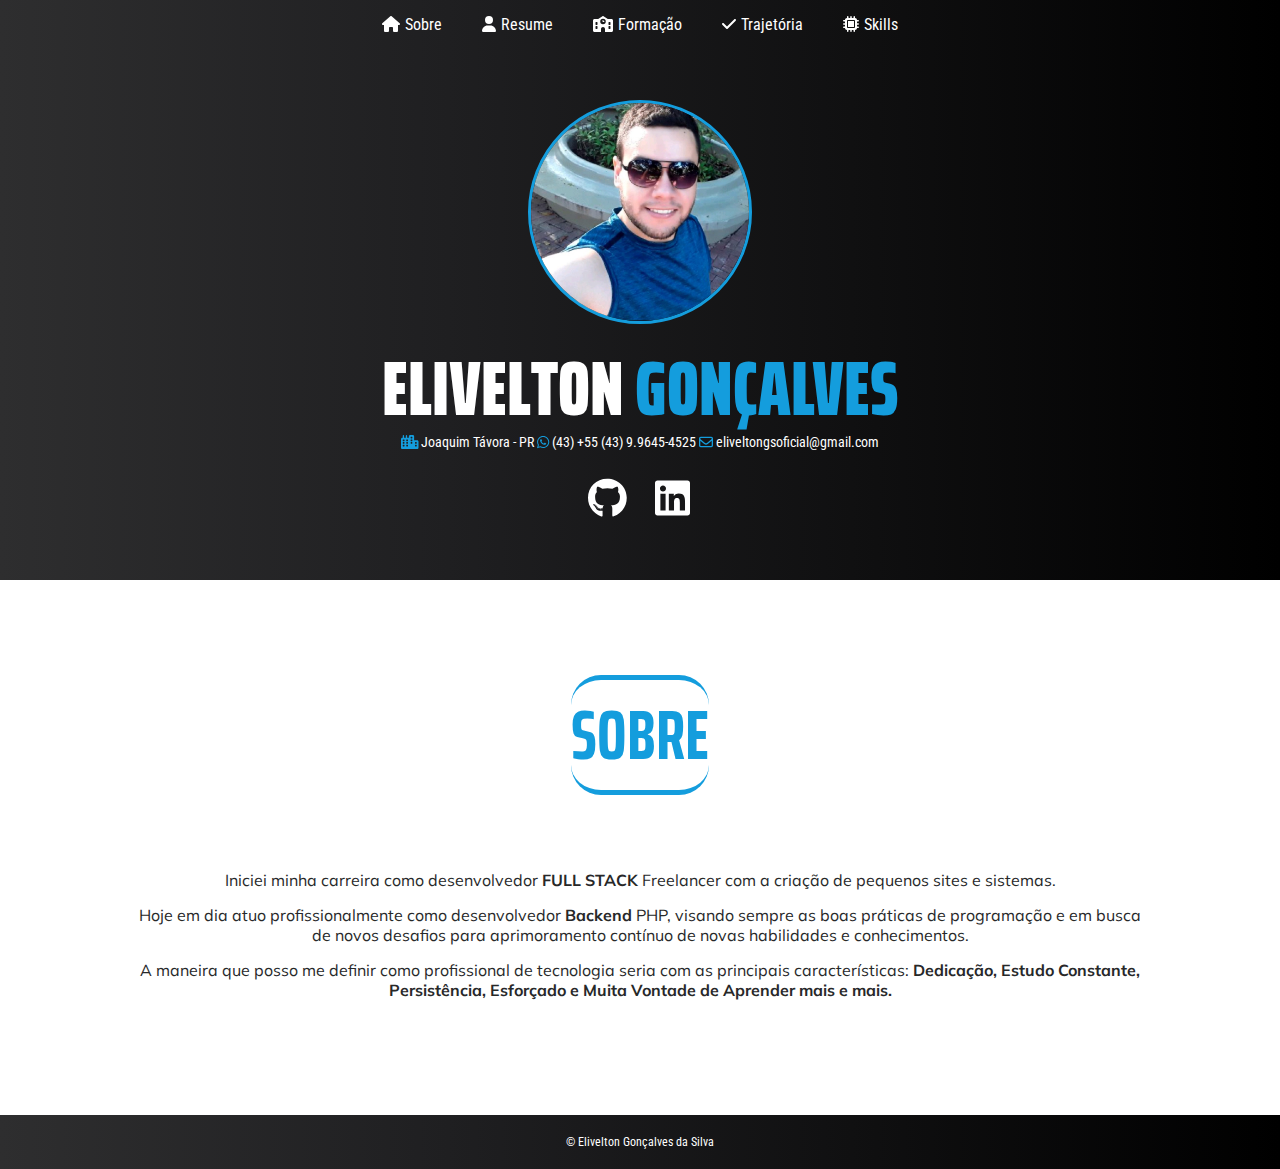
==== index.html @ cb54dcc1 "add icons and adjust titles" ====
<!DOCTYPE html>
<html lang="pt-br">

<head>
    <meta charset="UTF-8" />
    <meta name="viewport" content="width=device-width, initial-scale=1.0" />
    <link rel="stylesheet" href="style.css" />
    <link rel="stylesheet" href="https://stackpath.bootstrapcdn.com/font-awesome/4.7.0/css/font-awesome.min.css" />
    <link rel="stylesheet" href="assets/index.css">
    <link rel="stylesheet" href="assets/libs_import/fontawesome640/css/all.min.css">
    <title>Document</title>
</head>

<body>
    <header class="header">
        <!-- start menu -->
        <nav>
            <ul>
                <li>
                    <a href="index.html#about">
                        <i class="fa-solid fa-house icons-menu"></i>Sobre
                    </a>
                </li>
                <li>
                    <a href="resume.html#resume">
                        <i class="fa-solid fa-user icons-menu"></i>Resume
                    </a>
                </li>
                <li>
                    <a href="formation.html#formation">
                        <i class="fa-solid fa-school icons-menu"></i>Formação
                    </a>
                </li>
                <li>
                    <a href="trajectory.html#trajectory">
                        <i class="fa-solid fa-check icons-menu"></i>Trajetória
                    </a>
                </li>
                <li>
                    <a href="#">
                        <i class="fa-solid fa-microchip icons-menu"></i>Skills
                    </a>
                </li>
            </ul>
        </nav>
        <div class="menu-toggle">
            <i class="fa fa-bars" aria-hidden="true"></i>
        </div>
        <!-- end menu -->

        <!-- start profile -->
        <div class="profile">
            <img class="img-profile" src="assets/img/perfil.jpeg" alt="profile">
            <h1>Elivelton <span class="last-name">Gonçalves</span></h1>
            <div class="contact">
                <p>
                    <span><i class="fa-solid fa-city icon-locale"></i>Joaquim Távora - PR</span>
                    <span><i class="fa-brands fa-whatsapp icon-locale"></i>(43) +55 (43) 9.9645-4525</span>
                    <span class="mail"><i class="fa-regular fa-envelope icon-locale"></i>eliveltongsoficial@gmail.com</span>    
                </p>
            </div>
            <div class="all-images-profile">
                <div class="img">
                    <a href="https://github.com/EliveltonEGS" target="_blank">
                        <i class="fa-brands fa-github image-profile"></i>
                    </a>
                </div>
                <div class="img">
                    <a href="https://linkedin.com/in/elivelton-gonçalves-silva-02bb13100" target="_blank">
                        <i class="fa-brands fa-linkedin image-profile"></i>
                    </a>
                </div>
            </div>
        </div>

         <!-- end profile -->
    </header>

    <!-- start section -->
    <section class="section" id="about">
        <div class="title">
            <h1>
                <span>SOBRE</span>
            </h1>
            <div class="line"></div>
        </div>
        <div class="content">
            <p>
                Iniciei minha carreira como desenvolvedor <strong>FULL STACK</strong> Freelancer com a criação de pequenos sites e sistemas.
            </p>
            <p>
                Hoje em dia atuo profissionalmente como desenvolvedor <strong>Backend</strong> PHP, visando sempre as boas práticas de programação e em busca 
                de novos desafios para aprimoramento contínuo de novas habilidades e conhecimentos.
            </p>
            <p>
                A maneira que posso me definir como profissional de tecnologia seria com as principais características: 
                <strong>Dedicação, Estudo Constante, Persistência, Esforçado e Muita Vontade de Aprender mais e mais.</strong>
            </p>
        </div>
    </section>
    <!-- end section -->

    <footer class="footer">
        <p>
            &copy; Elivelton Gonçalves da Silva
          </p>
    </footer>

    <script src="assets/libs_import/fontawesome640/js/all.min.js"></script>
    <script src="https://code.jquery.com/jquery-3.5.1.js"></script>
    <script>
        $(document).ready(function () {
            $('.menu-toggle').click(function () {
                $('nav').toggleClass('active')
            })
        });
    </script>
</body>

</html>
---- assets/index.css ----
@import url('https://fonts.googleapis.com/css2?family=Saira+Extra+Condensed:wght@900&display=swap');
@import url('https://fonts.googleapis.com/css2?family=Roboto+Condensed:wght@300&display=swap');
@import url('https://fonts.googleapis.com/css2?family=Mulish&display=swap');

* {
    margin: 0;
    padding: 0;
    box-sizing: border-box;
}

/* start menu */
body {
    margin: 0;
    padding: 0;
    font-family: sans-serif;
    background-attachment: fixed;
    background-position: center;
}

header {
    top: 0;
    left: 0;
    padding: 0 100px;
    background: rgb(46,46,47);
    background: linear-gradient(90deg, rgba(46,46,47,1) 0%, rgba(31,31,33,1) 35%, rgba(0,0,0,1) 100%);
    width: 100%;
    box-sizing: border-box;
}

header .logo {
    color: #fff;
    height: 50px;
    line-height: 50px;
    font-size: 24px;
    float: left;
    font-weight: bold;
}

header nav ul {
    margin: 0;
    padding: 0;
    display: flex;
    align-items: center;
    justify-content: center;
}

header nav ul li {
    list-style: none;
}

header nav ul li a {
    height: 50px;
    line-height: 50px;
    padding: 0 20px;
    color: #fff;
    text-decoration: none;
    display: block;
    font-family: 'Roboto Condensed', sans-serif;
}

header nav ul li a:hover {
    color: #fff;
    background: #149ddd;
}

.menu-toggle {
    color: #fff;
    float: right;
    line-height: 50px;
    font-size: 24px;
    cursor: pointer;
    display: none;
}

@media (max-width: 991px) {
    .header {
        padding: 0 20px;
    }

    .menu-toggle {
        display: block;
    }

    .header nav {
        background: rgb(46,46,47);
        background: linear-gradient(90deg, rgba(46,46,47,1) 0%, rgba(31,31,33,1) 35%, rgba(0,0,0,1) 100%);
        position: absolute;
        width: 100%;
        height: calc(100vh - 50px);
        top: 50px;
        left: -100%;
        transition: 0.5s;
    }

    .header nav.active {
        left: 0;
    }

    .header nav ul {
        display: block;
        text-align: center;
    }

    .header ul li a {
        border-bottom: 1px solid rgba(0, 0, 0, 0.2);
    }
}
/* end menu */

/* start profile */
.header .profile {
    text-align: center;
    background-size: cover;
    background-position: center;
    padding-top: 50px;
    padding-bottom: 50px;
}

.header .profile img.img-profile {
    border-radius: 156px;
    border: 3px solid #149ddd;
    width: 14rem;
    height: 14rem;
}

.header .profile h1 {
    text-transform: uppercase;
    color: #fff;
    font-family: 'Saira Extra Condensed', sans-serif;
    font-size: 76.905px;
    font-weight: 900;
    text-align: center;
}

.header .profile .last-name {
    color: #149ddd;
}

.header .profile .contact p {
    margin-top: -15px;
    color: #149ddd;
    font-family: 'Roboto Condensed', sans-serif;
    font-size: 14px;
}

.header .profile .contact p {
    color: #fff;
}

.header .profile  .all-images-profile {
    margin-top: 15px;
    display: flex;
    float: row;
    justify-content: center;
}

.header .profile .all-images-profile .img {
    /* background-color: #149ddd; */
    display: flex;
    align-items: center;
    justify-content: center;
    border-radius: 50px;
    margin: 5px;
    width: 55px;
    height: 55px;
}

/*media*/
@media (max-width: 768px) {
    .header .profile h1 {
        font-size: 50px;
    }

    .header .profile .contact p {
        margin-top: -10px;
        text-align: center;
    }

    .header .profile img.img-profile {
        width: 10rem;
        height: 10rem;
    }

    /* nav menu */
    .header .profile .nav ul {
        flex-direction: column;
        text-align: center;
    }
    
}

/* end profile */

/* start section */
.section {
    display: flex;
    flex-direction: column;
    align-items: center;
    justify-content: center;
    width: 80%;
    margin: 0 auto;
}

.section .title {
    margin: 100px 0 100px 0;
    text-align: center;
}
.section .title h1 {
    color: #149ddd;
}

.section .title h1 span {
    border-top: 5px solid #149ddd;
    border-bottom: 5px solid #149ddd;
    border-radius: 30px;
    font-size: 70px;
    font-family: 'Saira Extra Condensed', sans-serif;
}

.section .content p {
    font-family: 'Mulish', sans-serif;
    text-align: center;
    font-size: 16px;
    color: #272829;
    margin: 0 0 15px 0;
}

/* start section */

/* start footer */
.footer {
    margin-top: 100px;
    background: rgb(46,46,47);
    background: linear-gradient(90deg, rgba(46,46,47,1) 0%, rgba(31,31,33,1) 35%, rgba(0,0,0,1) 100%);
    text-align: center;
    padding: 20px 0 20px 0px;
    color: #fff;
    font-family: 'Roboto Condensed', sans-serif;
    font-size: 12px;
}
/* end footer */

/*start configs icons*/
/* icons menu */
.header nav ul li a .icons-menu{ 
    margin-right: 5px;
    color: #fff;
}

.header .profile .contact p .icon-locale {
    margin-right: 3px;
    color: #149DDD;
}

.header .profile .all-images-profile .img .image-profile {
    color: #fff;
    font-size: 40px;
}

.section .title .title-page {
    font-size: 50px;
    margin-bottom: -25px;
    color: #173b6c;
}

.section .title .line {
    margin-top: -20px;
}


/* media */
@media (max-width: 768px) {
    .header .profile .contact p {
        display: flex;
        justify-content: center;
        flex-direction: column;
    }

    .header .profile .contact p span {
        margin: 3px;
    }
}
/*start configs icons*/
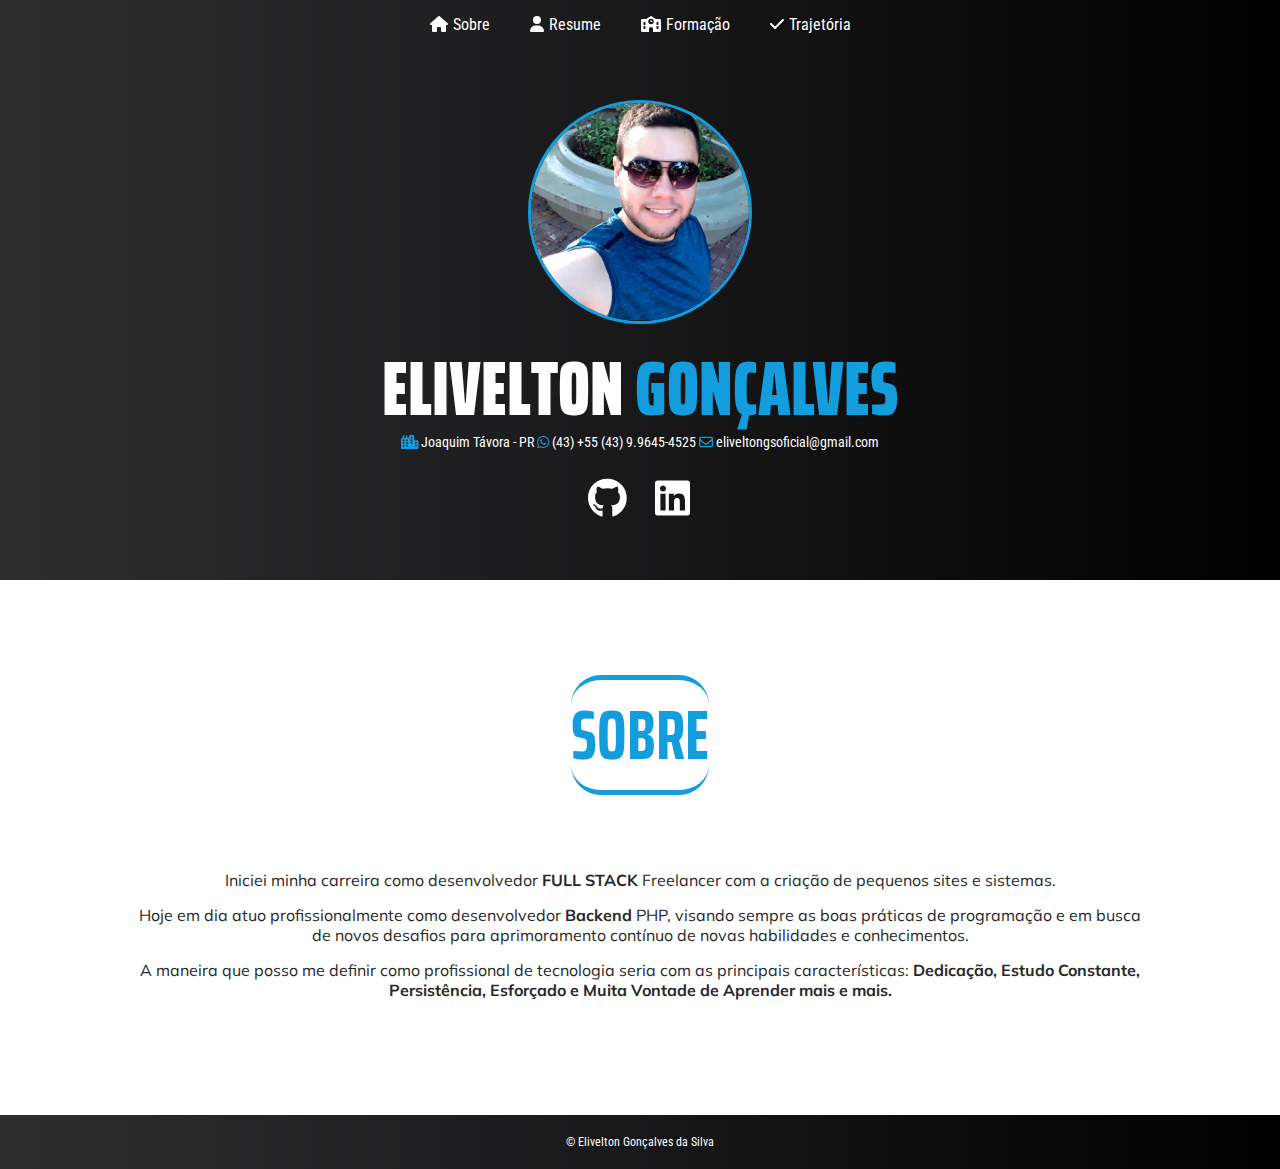
==== commit 7b25be50: "remove skills" ====
--- a/index.html
+++ b/index.html
@@ -5,7 +5,6 @@
     <meta charset="UTF-8" />
     <meta name="viewport" content="width=device-width, initial-scale=1.0" />
     <link rel="stylesheet" href="style.css" />
-    <link rel="stylesheet" href="https://stackpath.bootstrapcdn.com/font-awesome/4.7.0/css/font-awesome.min.css" />
     <link rel="stylesheet" href="assets/index.css">
     <link rel="stylesheet" href="assets/libs_import/fontawesome640/css/all.min.css">
     <title>Document</title>
@@ -36,15 +35,10 @@
                         <i class="fa-solid fa-check icons-menu"></i>Trajetória
                     </a>
                 </li>
-                <li>
-                    <a href="#">
-                        <i class="fa-solid fa-microchip icons-menu"></i>Skills
-                    </a>
-                </li>
             </ul>
         </nav>
         <div class="menu-toggle">
-            <i class="fa fa-bars" aria-hidden="true"></i>
+            <i class="fa-brands fa-elementor"></i>
         </div>
         <!-- end menu -->
 
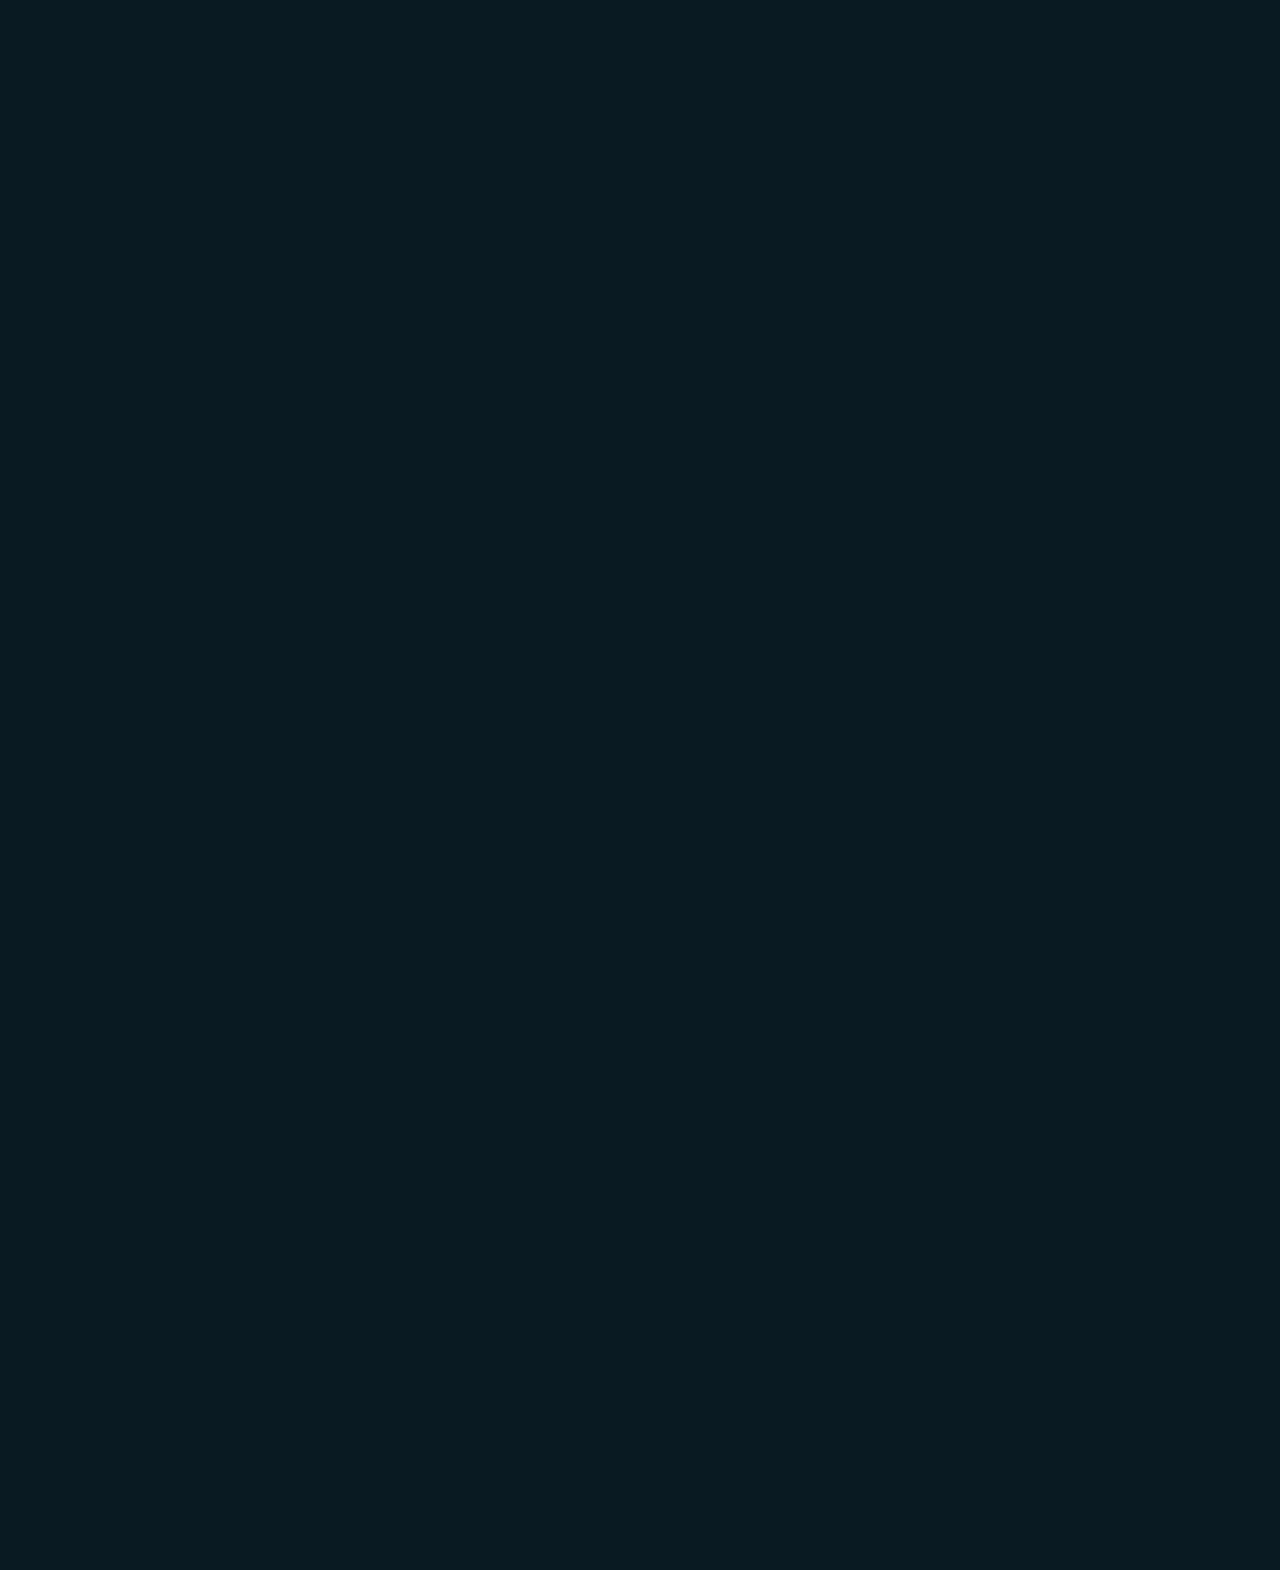
==== commit a6eec375: "refatoring project" ====
--- a/index.html
+++ b/index.html
@@ -11,28 +11,22 @@
 </head>
 
 <body>
-    <header class="header">
+    <header class="header" id="home">
         <!-- start menu -->
+        <div class="logo">
+            <img src="assets/img/perfil.jpeg" alt="perfil">
+            <p>Elivelton</p>
+        </div>
         <nav>
             <ul>
                 <li>
-                    <a href="index.html#about">
-                        <i class="fa-solid fa-house icons-menu"></i>Sobre
+                    <a href="index.html#home">
+                        <i class="fa-solid fa-house icons-menu"></i>Home
                     </a>
                 </li>
                 <li>
-                    <a href="resume.html#resume">
-                        <i class="fa-solid fa-user icons-menu"></i>Resume
-                    </a>
-                </li>
-                <li>
-                    <a href="formation.html#formation">
-                        <i class="fa-solid fa-school icons-menu"></i>Formação
-                    </a>
-                </li>
-                <li>
-                    <a href="trajectory.html#trajectory">
-                        <i class="fa-solid fa-check icons-menu"></i>Trajetória
+                    <a href="index.html#tecnologies">
+                        <i class="fa-solid fa-code icons-menu"></i>Tecnologias
                     </a>
                 </li>
             </ul>
@@ -42,66 +36,51 @@
         </div>
         <!-- end menu -->
 
-        <!-- start profile -->
-        <div class="profile">
-            <img class="img-profile" src="assets/img/perfil.jpeg" alt="profile">
-            <h1>Elivelton <span class="last-name">Gonçalves</span></h1>
-            <div class="contact">
-                <p>
-                    <span><i class="fa-solid fa-city icon-locale"></i>Joaquim Távora - PR</span>
-                    <span><i class="fa-brands fa-whatsapp icon-locale"></i>(43) +55 (43) 9.9645-4525</span>
-                    <span class="mail"><i class="fa-regular fa-envelope icon-locale"></i>eliveltongsoficial@gmail.com</span>    
-                </p>
+         <!-- end profile -->
+    </header>
+    <section class="top">
+        <h4>Olá! Eu sou</h4>
+        <h1>Elivelton Gonçalves</h1>
+        <h3>Full Stack Developer</h3>
+        <div class="all-images-profile">
+            <div class="img">
+                <a href="https://github.com/EliveltonEGS" target="_blank">
+                    <i class="fa-brands fa-github image-profile"></i>
+                </a>
             </div>
-            <div class="all-images-profile">
-                <div class="img">
-                    <a href="https://github.com/EliveltonEGS" target="_blank">
-                        <i class="fa-brands fa-github image-profile"></i>
-                    </a>
-                </div>
-                <div class="img">
-                    <a href="https://linkedin.com/in/elivelton-gonçalves-silva-02bb13100" target="_blank">
-                        <i class="fa-brands fa-linkedin image-profile"></i>
-                    </a>
-                </div>
+            <div class="img">
+                <a href="https://linkedin.com/in/elivelton-gonçalves-silva-02bb13100" target="_blank">
+                    <i class="fa-brands fa-linkedin image-profile"></i>
+                </a>
             </div>
         </div>
+    </section>
 
-         <!-- end profile -->
-    </header>
-
-    <!-- start section -->
-    <section class="section" id="about">
+    <section class="tecnologies" id="tecnologies">
         <div class="title">
-            <h1>
-                <span>SOBRE</span>
-            </h1>
-            <div class="line"></div>
+            <div class="text-title">
+                <h1>Tecnologias</h1>
+            </div>
         </div>
-        <div class="content">
-            <p>
-                Iniciei minha carreira como desenvolvedor <strong>FULL STACK</strong> Freelancer com a criação de pequenos sites e sistemas.
-            </p>
-            <p>
-                Hoje em dia atuo profissionalmente como desenvolvedor <strong>Backend</strong> PHP, visando sempre as boas práticas de programação e em busca 
-                de novos desafios para aprimoramento contínuo de novas habilidades e conhecimentos.
-            </p>
-            <p>
-                A maneira que posso me definir como profissional de tecnologia seria com as principais características: 
-                <strong>Dedicação, Estudo Constante, Persistência, Esforçado e Muita Vontade de Aprender mais e mais.</strong>
-            </p>
+        <div class="all-tec">
+            <div class="sub-tec">
+                <div style="background-color: #41a3d1;"><i class="fa-brands fa-java"></i><p class="title-tec">PHP</p></div>
+                <div style="background-color: #f9322c;"><i class="fa-brands fa-laravel"></i><p class="title-tec">Laravel</p></div>
+                <div style="background-color: #ff6600;"><i class="fa-brands fa-java"></i><p class="title-tec">Java</p></div>
+            </div>
+            <div class="sub-tec">
+                <div style="background-color: #ffd000;"><i class="fa-brands fa-square-js"></i><p class="title-tec">Javascript</p></div>
+                <div style="background-color: #00dd00;"><i class="fa-brands fa-vuejs"></i><p class="title-tec">Vuejs</p></div>
+                <div style="background-color: #c20600;"><i class="fa-brands fa-angular"></i><p class="title-tec">Angular</p></div>
+            </div>
         </div>
     </section>
-    <!-- end section -->
 
-    <footer class="footer">
-        <p>
-            &copy; Elivelton Gonçalves da Silva
-          </p>
-    </footer>
-
+    <script src="assets/libs_import/animejs/anime.min.js"></script>
+    <script src="assets/anime.js"></script>
     <script src="assets/libs_import/fontawesome640/js/all.min.js"></script>
     <script src="https://code.jquery.com/jquery-3.5.1.js"></script>
+    <script src="assets/ancora.js"></script>
     <script>
         $(document).ready(function () {
             $('.menu-toggle').click(function () {
--- a/assets/index.css
+++ b/assets/index.css
@@ -1,6 +1,6 @@
-@import url('https://fonts.googleapis.com/css2?family=Saira+Extra+Condensed:wght@900&display=swap');
-@import url('https://fonts.googleapis.com/css2?family=Roboto+Condensed:wght@300&display=swap');
-@import url('https://fonts.googleapis.com/css2?family=Mulish&display=swap');
+@import url('https://fonts.googleapis.com/css2?family=Lilita+One&display=swap');
+@import url('https://fonts.googleapis.com/css2?family=Tektur:wght@900&display=swap');
+@import url('https://fonts.googleapis.com/css2?family=Mochiy+Pop+One&display=swap');
 
 * {
     margin: 0;
@@ -15,33 +15,47 @@
     font-family: sans-serif;
     background-attachment: fixed;
     background-position: center;
-}
-
+    background-color: #091a22;
+}
+
+/* start menu */
 header {
     top: 0;
     left: 0;
     padding: 0 100px;
-    background: rgb(46,46,47);
-    background: linear-gradient(90deg, rgba(46,46,47,1) 0%, rgba(31,31,33,1) 35%, rgba(0,0,0,1) 100%);
     width: 100%;
     box-sizing: border-box;
 }
 
 header .logo {
-    color: #fff;
+    margin-top: 10px;
+    position: absolute;
+    display: flex;
+    align-items: center;
+}
+
+header .logo img {
+    width: 50px;
     height: 50px;
-    line-height: 50px;
-    font-size: 24px;
-    float: left;
-    font-weight: bold;
+    border-radius: 50px;
+}
+
+header .logo p {
+    margin-left: 8px;
+    color: #fff;
+    font-family: 'Lilita One', sans-serif;
+}
+
+header nav {
+    width: 100%;
+    padding-top: 12px;
 }
 
 header nav ul {
     margin: 0;
     padding: 0;
     display: flex;
-    align-items: center;
-    justify-content: center;
+    justify-content: right;
 }
 
 header nav ul li {
@@ -55,12 +69,12 @@
     color: #fff;
     text-decoration: none;
     display: block;
-    font-family: 'Roboto Condensed', sans-serif;
-}
-
-header nav ul li a:hover {
-    color: #fff;
-    background: #149ddd;
+    font-size: 16px;
+    font-family: 'Lilita One', sans-serif;
+}
+
+header nav ul li a:hover{
+    background-color: #0b7aad;
 }
 
 .menu-toggle {
@@ -73,6 +87,17 @@
 }
 
 @media (max-width: 991px) {
+
+    header .logo {
+        display: none;
+    }
+
+    header nav ul {
+        background-color: #091a22;
+        /* background: linear-gradient(90deg, rgba(46,46,47,1) 0%, rgba(31,31,33,1) 35%, rgba(0,0,0,1) 100%); */
+        height: 100vh;
+    }
+
     .header {
         padding: 0 20px;
     }
@@ -82,8 +107,6 @@
     }
 
     .header nav {
-        background: rgb(46,46,47);
-        background: linear-gradient(90deg, rgba(46,46,47,1) 0%, rgba(31,31,33,1) 35%, rgba(0,0,0,1) 100%);
         position: absolute;
         width: 100%;
         height: calc(100vh - 50px);
@@ -107,142 +130,9 @@
 }
 /* end menu */
 
-/* start profile */
-.header .profile {
-    text-align: center;
-    background-size: cover;
-    background-position: center;
-    padding-top: 50px;
-    padding-bottom: 50px;
-}
-
-.header .profile img.img-profile {
-    border-radius: 156px;
-    border: 3px solid #149ddd;
-    width: 14rem;
-    height: 14rem;
-}
-
-.header .profile h1 {
-    text-transform: uppercase;
-    color: #fff;
-    font-family: 'Saira Extra Condensed', sans-serif;
-    font-size: 76.905px;
-    font-weight: 900;
-    text-align: center;
-}
-
-.header .profile .last-name {
-    color: #149ddd;
-}
-
-.header .profile .contact p {
-    margin-top: -15px;
-    color: #149ddd;
-    font-family: 'Roboto Condensed', sans-serif;
-    font-size: 14px;
-}
-
-.header .profile .contact p {
-    color: #fff;
-}
-
-.header .profile  .all-images-profile {
-    margin-top: 15px;
-    display: flex;
-    float: row;
-    justify-content: center;
-}
-
-.header .profile .all-images-profile .img {
-    /* background-color: #149ddd; */
-    display: flex;
-    align-items: center;
-    justify-content: center;
-    border-radius: 50px;
-    margin: 5px;
-    width: 55px;
-    height: 55px;
-}
-
-/*media*/
-@media (max-width: 768px) {
-    .header .profile h1 {
-        font-size: 50px;
-    }
-
-    .header .profile .contact p {
-        margin-top: -10px;
-        text-align: center;
-    }
-
-    .header .profile img.img-profile {
-        width: 10rem;
-        height: 10rem;
-    }
-
-    /* nav menu */
-    .header .profile .nav ul {
-        flex-direction: column;
-        text-align: center;
-    }
-    
-}
-
-/* end profile */
-
-/* start section */
-.section {
-    display: flex;
-    flex-direction: column;
-    align-items: center;
-    justify-content: center;
-    width: 80%;
-    margin: 0 auto;
-}
-
-.section .title {
-    margin: 100px 0 100px 0;
-    text-align: center;
-}
-.section .title h1 {
-    color: #149ddd;
-}
-
-.section .title h1 span {
-    border-top: 5px solid #149ddd;
-    border-bottom: 5px solid #149ddd;
-    border-radius: 30px;
-    font-size: 70px;
-    font-family: 'Saira Extra Condensed', sans-serif;
-}
-
-.section .content p {
-    font-family: 'Mulish', sans-serif;
-    text-align: center;
-    font-size: 16px;
-    color: #272829;
-    margin: 0 0 15px 0;
-}
-
-/* start section */
-
-/* start footer */
-.footer {
-    margin-top: 100px;
-    background: rgb(46,46,47);
-    background: linear-gradient(90deg, rgba(46,46,47,1) 0%, rgba(31,31,33,1) 35%, rgba(0,0,0,1) 100%);
-    text-align: center;
-    padding: 20px 0 20px 0px;
-    color: #fff;
-    font-family: 'Roboto Condensed', sans-serif;
-    font-size: 12px;
-}
-/* end footer */
-
 /*start configs icons*/
 /* icons menu */
-.header nav ul li a .icons-menu{ 
+.header nav ul li a .icons-menu { 
     margin-right: 5px;
     color: #fff;
 }
@@ -251,22 +141,6 @@
     margin-right: 3px;
     color: #149DDD;
 }
-
-.header .profile .all-images-profile .img .image-profile {
-    color: #fff;
-    font-size: 40px;
-}
-
-.section .title .title-page {
-    font-size: 50px;
-    margin-bottom: -25px;
-    color: #173b6c;
-}
-
-.section .title .line {
-    margin-top: -20px;
-}
-
 
 /* media */
 @media (max-width: 768px) {
@@ -280,4 +154,142 @@
         margin: 3px;
     }
 }
-/*start configs icons*/+/*start configs icons*/
+
+/* start section.top */
+section.top {
+    height: 100vh;
+    display: flex;
+    flex-direction: column;
+    justify-content: center;
+    align-items: center;
+}
+
+section.top h4 {
+    background: #149DDD;
+    border-radius: 5px;
+    padding: 10px 50px 10px 50px;
+    text-transform: capitalize;
+    font-family: 'Tektur', cursive;
+    /* -webkit-text-stroke: 1px rgb(19, 18, 18); */
+    -webkit-text-fill-color: #091a22;
+}
+
+section.top h1 {
+    font-size: 50px;
+    font-weight: bold;
+    font-family: 'Tektur', cursive;
+    -webkit-text-fill-color: #149DDD;
+    text-transform: uppercase;
+}
+
+section.top h3 {
+    font-size: 22px;
+    font-family: 'Tektur', cursive;
+    -webkit-text-fill-color: #149DDD;
+}
+
+section.top .all-images-profile {
+    display: flex;
+}
+
+section.top .all-images-profile .img {
+    margin: 5px 10px 0 10px;
+    background-color: #333131;
+    padding: 10px;
+    border-radius: 50px;
+}
+
+section.top .all-images-profile .image-profile {
+    color: #075d85;
+    font-size: 40px;
+}
+
+section.top .all-images-profile .image-profile:hover {
+    color: #fff;
+    transition: ;
+}
+
+section.top img {
+    border-radius: 50px;
+ }
+
+ /* start media */
+@media (max-width: 991px) {
+    section.top {
+        text-align: center;
+    }
+
+    section.top h1 {
+        font-size: 40px;
+    }
+}
+
+/* end media */
+
+/* end section.top */
+
+selection.tecnologies {
+    width: 100%;
+    margin: 0 auto;
+    height: 100vh;
+}
+
+/* start section.tecnologies */
+section.tecnologies .title .text-title h1 {
+    font-size: 80px;
+    text-transform: uppercase;
+    font-weight: bold;
+    margin-bottom: 100px;
+    font-family: 'Tektur', cursive;
+    -webkit-text-stroke: 1px #149DDD;
+    -webkit-text-fill-color: #0d1113;
+    text-align: center;
+}
+
+section.tecnologies .all-tec {
+    display: flex;
+    flex-direction: column;
+    justify-content: center;
+}
+
+
+section.tecnologies .all-tec .sub-tec {
+    display: flex;
+    flex-direction: row;
+    width: 100%;
+}
+
+section.tecnologies .all-tec .sub-tec div {
+    text-align: center;
+    /* border: 1px solid #fff; */
+    width: 100%;
+    padding: 70px;
+    font-size: 25px;
+}
+section.tecnologies .all-tec .sub-tec div p {
+    font-family: 'Tektur', cursive;
+    color: #151a1d;
+}
+
+section.tecnologies .all-tec .sub-tec div:hover {
+    -moz-transform: scale(1.1);
+	-webkit-transform: scale(1.1);
+	transform: scale(1.1);
+    transition: .5s;
+}
+
+/* start media */
+@media (max-width: 991px) {
+    section.tecnologies .title .text-title h1 {
+        font-size: 40px;
+    }
+
+    section.tecnologies .all-tec .sub-tec {
+        flex-direction: column;
+    }
+}
+
+/* end media */
+
+/* end section.tecnologies */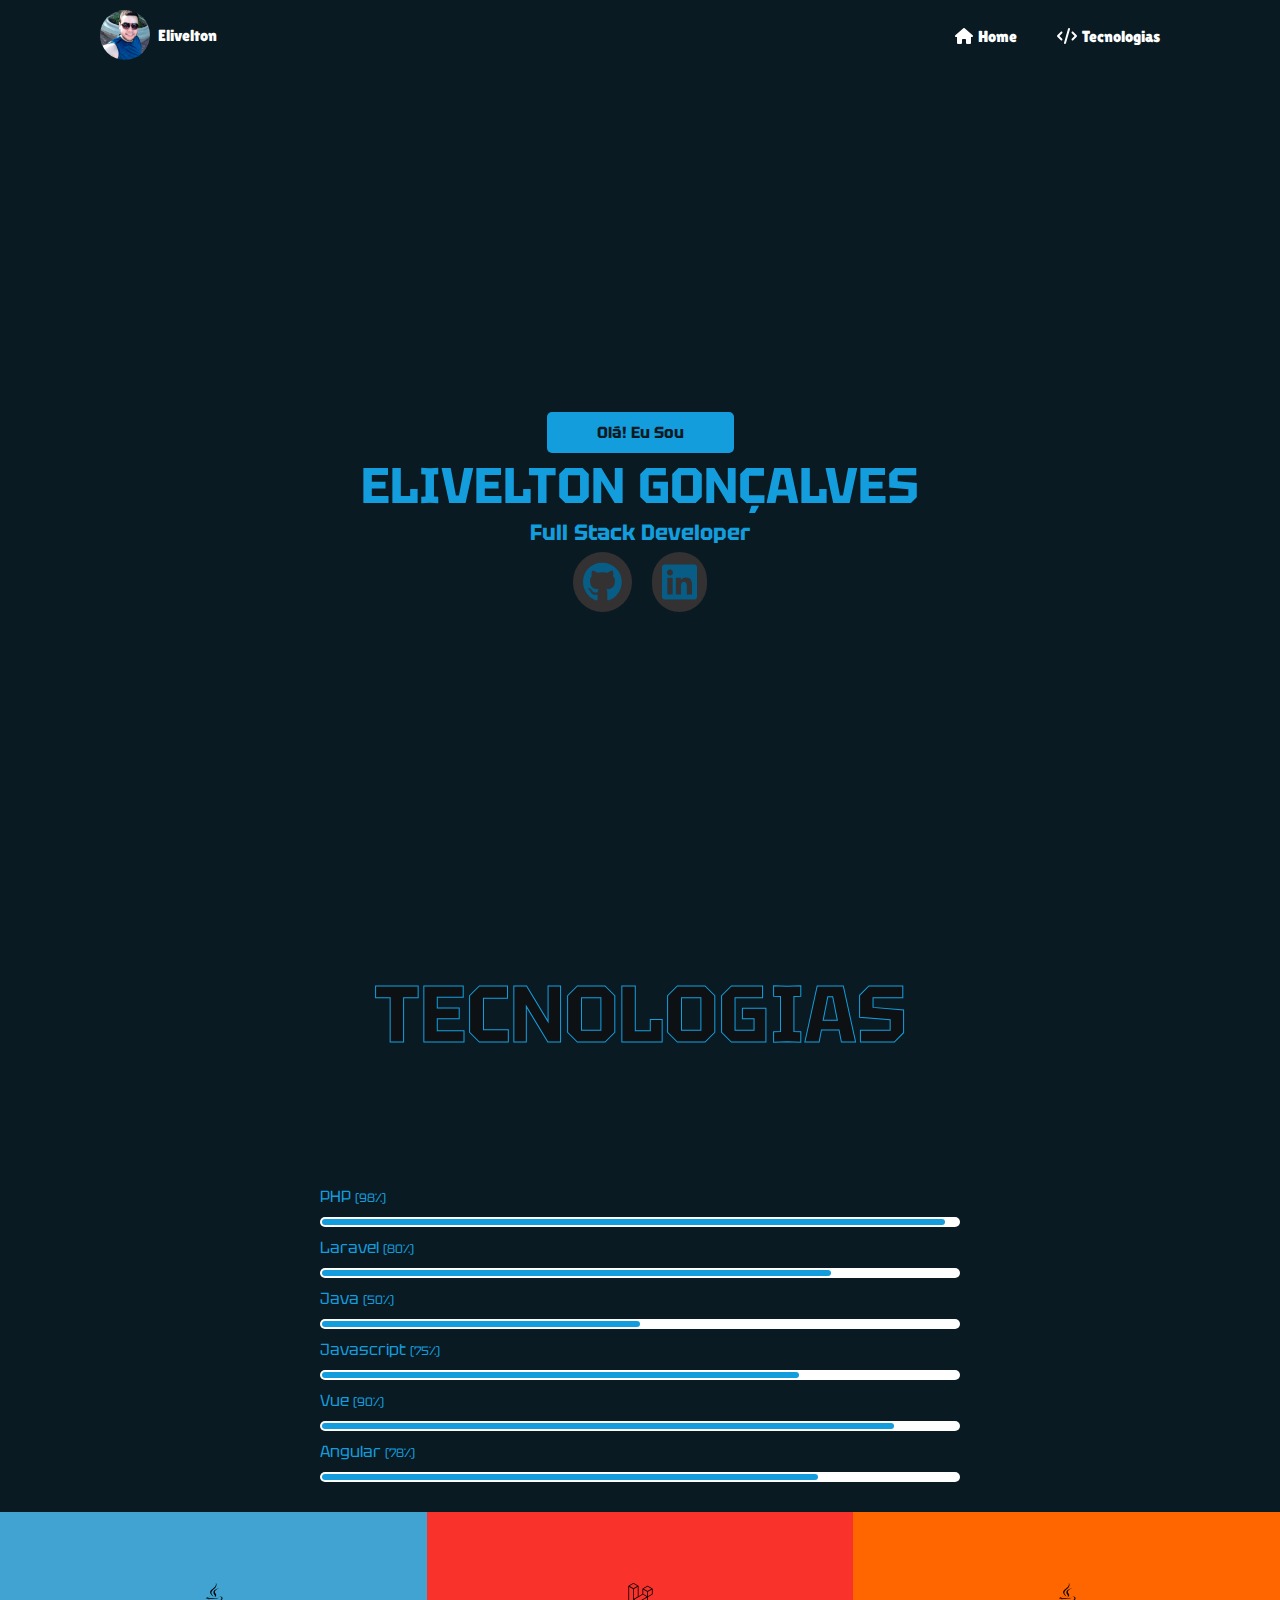
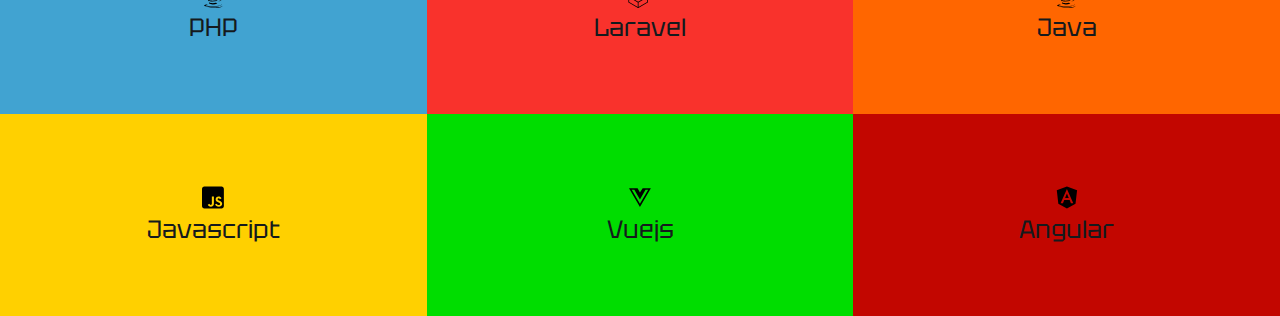
==== commit b8181842: "add percent tecs" ====
--- a/index.html
+++ b/index.html
@@ -62,6 +62,44 @@
                 <h1>Tecnologias</h1>
             </div>
         </div>
+        <div class="progress-bar">
+            <!-- PHP -->
+            <div class="percent">
+                <div class="name-tec"><p>PHP <small>(98%)</small></p></div>
+            </div>
+            <div class="progress-bar-php"></div>
+
+            <!-- Laravel -->
+            <div class="percent">
+                <div class="name-tec"><p>Laravel <small>(80%)</small></p></div>
+            </div>
+            <div class="progress-bar-laravel"></div>
+
+            <!-- Java -->
+            <div class="percent">
+                <div class="name-tec"><p>Java <small>(50%)</small></p></div>
+            </div>
+            <div class="progress-bar-java"></div>
+
+            <!-- Javascrip -->
+            <div class="percent">
+                <div class="name-tec"><p>Javascript <small>(75%)</small></p></div>
+            </div>
+            <div class="progress-bar-javascript"></div>
+
+            <!-- Vue -->
+            <div class="percent">
+                <div class="name-tec"><p>Vue <small>(90%)</small></p></div>
+            </div>
+            <div class="progress-bar-vue"></div>
+
+            <!-- Angular -->
+            <div class="percent">
+                <div class="name-tec"><p>Angular <small>(78%)</small></p></div>
+            </div>
+            <div class="progress-bar-angular"></div>
+
+        </div>
         <div class="all-tec">
             <div class="sub-tec">
                 <div style="background-color: #41a3d1;"><i class="fa-brands fa-java"></i><p class="title-tec">PHP</p></div>
@@ -77,10 +115,9 @@
     </section>
 
     <script src="assets/libs_import/animejs/anime.min.js"></script>
-    <script src="assets/anime.js"></script>
+    <!-- <script src="assets/anime.js"></script> -->
     <script src="assets/libs_import/fontawesome640/js/all.min.js"></script>
     <script src="https://code.jquery.com/jquery-3.5.1.js"></script>
-    <script src="assets/ancora.js"></script>
     <script>
         $(document).ready(function () {
             $('.menu-toggle').click(function () {
--- a/assets/index.css
+++ b/assets/index.css
@@ -207,7 +207,6 @@
 
 section.top .all-images-profile .image-profile:hover {
     color: #fff;
-    transition: ;
 }
 
 section.top img {
@@ -247,6 +246,135 @@
     text-align: center;
 }
 
+/* start progress bar php */
+section.tecnologies .progress-bar {
+    width: 50%;
+    margin: 0 auto;
+    padding: 20px 0 20px 0;
+    color: #149DDD;
+    font-size: 16px;
+    font-family: 'Tektur', cursive;
+}
+
+section.tecnologies .progress-bar .percent {
+    display: flex;
+    width: 100%;
+}
+
+section.tecnologies .progress-bar .percent small {
+    color: #149DDD;
+    font-size: 12px;
+}
+
+section.tecnologies .progress-bar .percent .tec-percent {
+    width: 100%;
+    text-align: right;
+}
+
+/* php */
+section.tecnologies .progress-bar-php {
+    border-radius: 30px;
+    margin: 10px 0 10px 0;
+    height: 10px;
+    padding: 2px;
+    background-color: #ffffff;
+    display: flex;
+}
+
+section.tecnologies .progress-bar-php::before {
+    content: "";
+    width: 98%;
+    background-color: #149DDD;
+    border-radius: 30px;
+}
+
+/* laravel */
+section.tecnologies .progress-bar-laravel {
+    border-radius: 30px;
+    margin: 10px 0 10px 0;
+    height: 10px;
+    padding: 2px;
+    background-color: #ffffff;
+    display: flex;
+}
+
+section.tecnologies .progress-bar-laravel::before {
+    content: "";
+    width: 80%;
+    background-color: #149DDD;
+    border-radius: 30px;
+}
+
+/* Java */
+section.tecnologies .progress-bar-java {
+    border-radius: 30px;
+    margin: 10px 0 10px 0;
+    height: 10px;
+    padding: 2px;
+    background-color: #ffffff;
+    display: flex;
+}
+
+section.tecnologies .progress-bar-java::before {
+    content: "";
+    width: 50%;
+    background-color: #149DDD;
+    border-radius: 30px;
+}
+
+/* Javascript */
+section.tecnologies .progress-bar-javascript {
+    border-radius: 30px;
+    margin: 10px 0 10px 0;
+    height: 10px;
+    padding: 2px;
+    background-color: #ffffff;
+    display: flex;
+}
+
+section.tecnologies .progress-bar-javascript::before {
+    content: "";
+    width: 75%;
+    background-color: #149DDD;
+    border-radius: 30px;
+}
+
+/* vue */
+section.tecnologies .progress-bar-vue {
+    border-radius: 30px;
+    margin: 10px 0 10px 0;
+    height: 10px;
+    padding: 2px;
+    background-color: #ffffff;
+    display: flex;
+}
+
+section.tecnologies .progress-bar-vue::before {
+    content: "";
+    width: 90%;
+    background-color: #149DDD;
+    border-radius: 30px;
+}
+
+/* angular */
+section.tecnologies .progress-bar-angular {
+    border-radius: 30px;
+    margin: 10px 0 10px 0;
+    height: 10px;
+    padding: 2px;
+    background-color: #ffffff;
+    display: flex;
+}
+
+section.tecnologies .progress-bar-angular::before {
+    content: "";
+    width: 78%;
+    background-color: #149DDD;
+    border-radius: 30px;
+}
+
+/* end progress bar php */
+
 section.tecnologies .all-tec {
     display: flex;
     flex-direction: column;
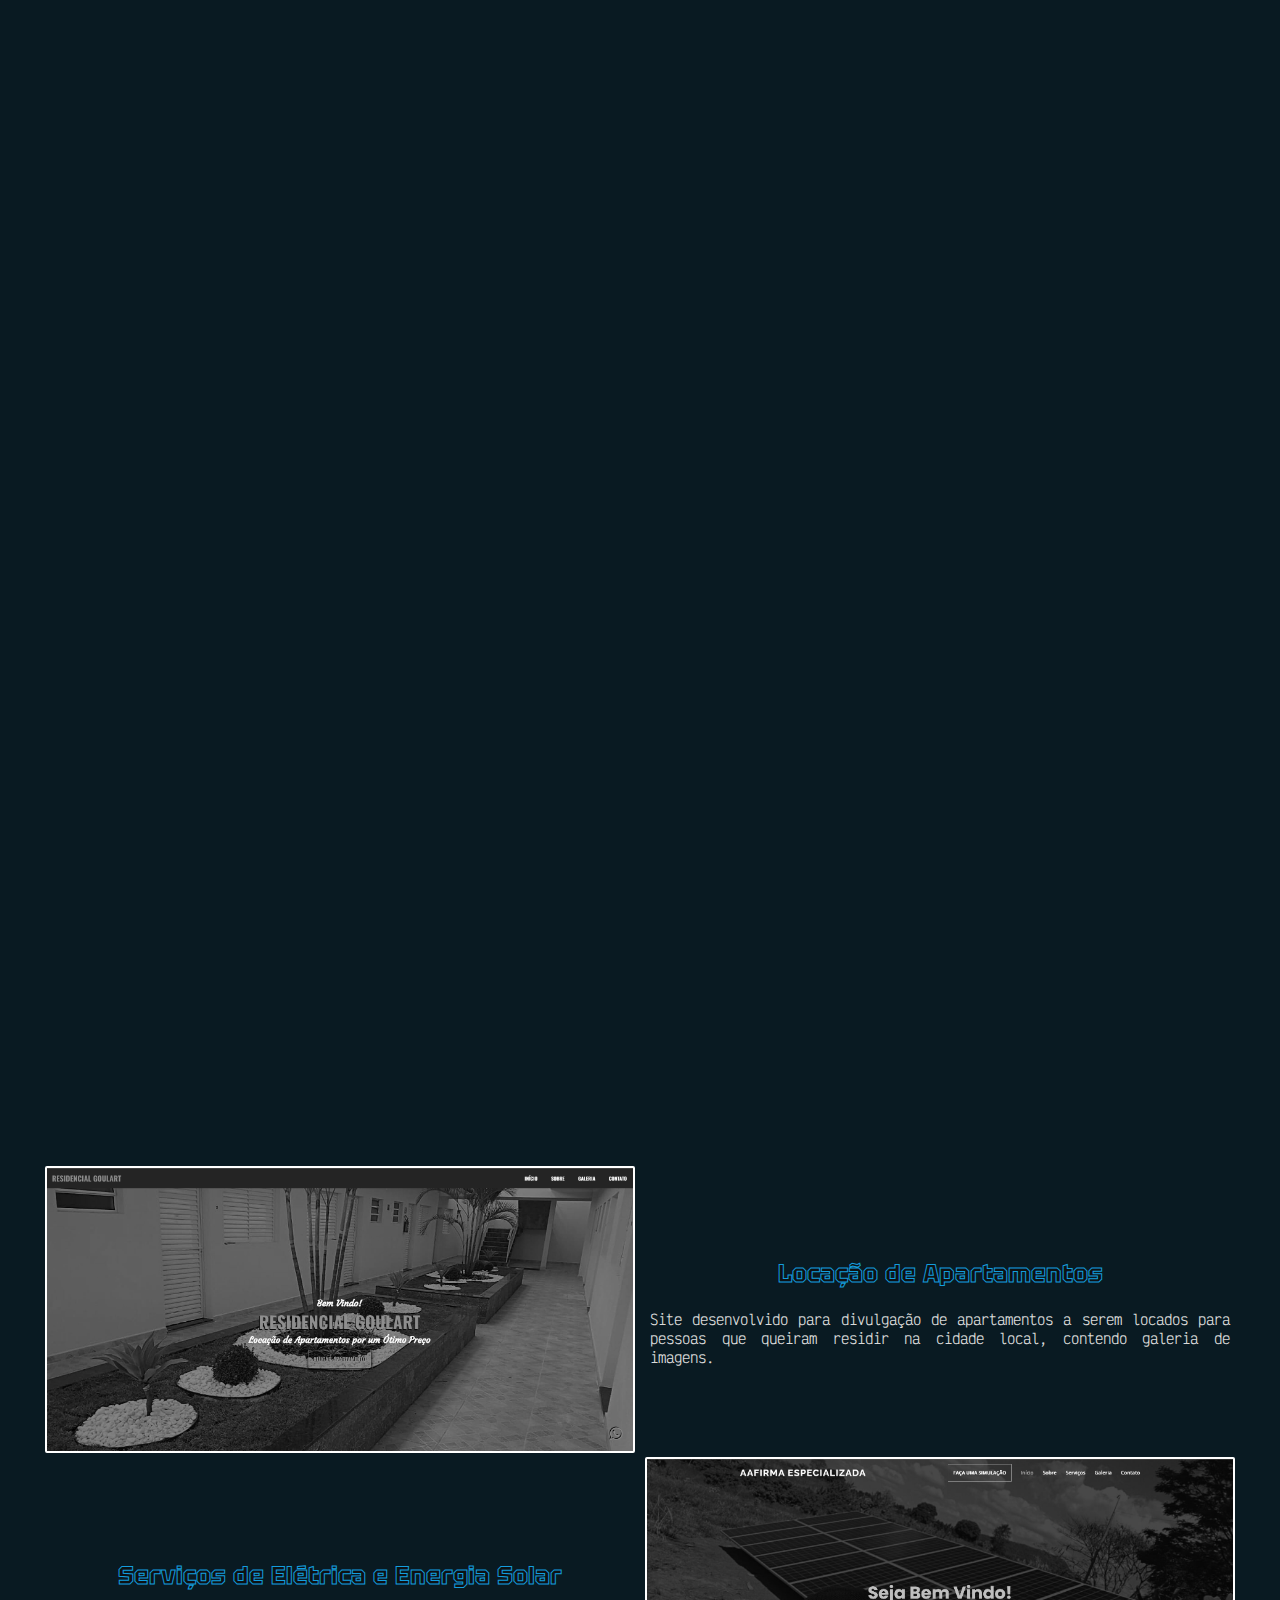
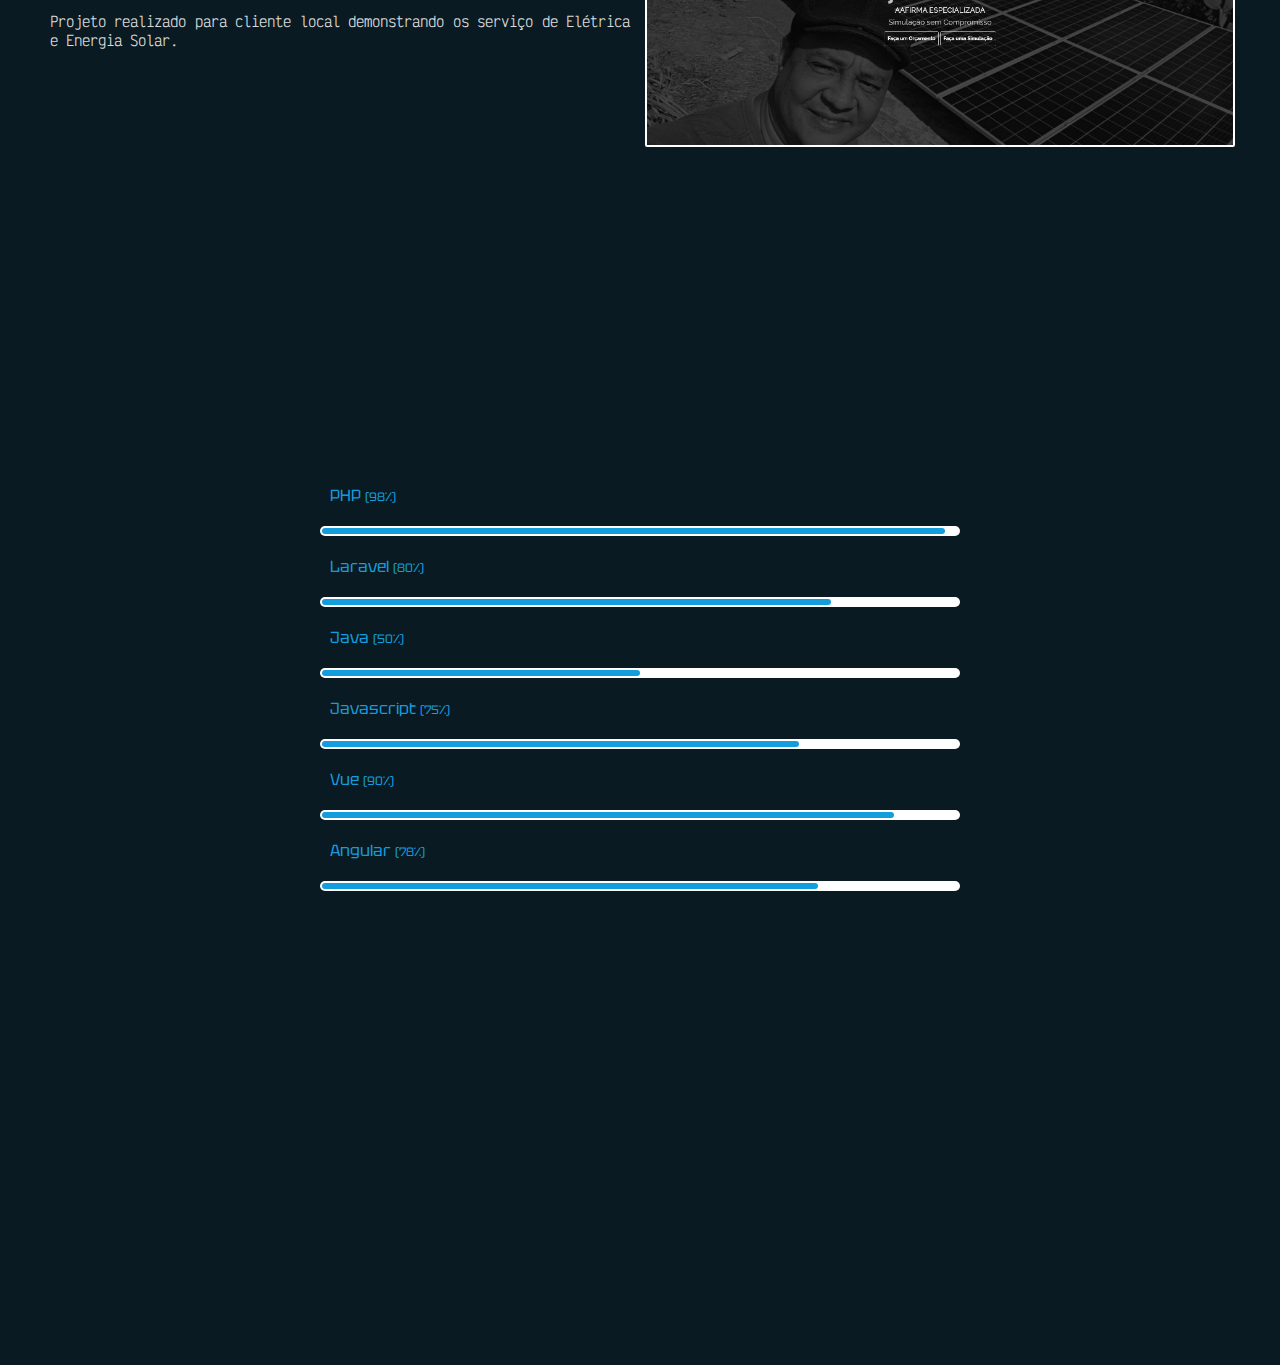
==== commit f7f74771: "create category projects" ====
--- a/index.html
+++ b/index.html
@@ -25,20 +25,26 @@
                     </a>
                 </li>
                 <li>
+                    <a href="index.html#project">
+                        <i class="fa-solid fa-rocket icons-menu"></i>Projetos
+                    </a>
+                </li>
+                <li>
                     <a href="index.html#tecnologies">
                         <i class="fa-solid fa-code icons-menu"></i>Tecnologias
                     </a>
                 </li>
             </ul>
         </nav>
-        <div class="menu-toggle">
-            <i class="fa-brands fa-elementor"></i>
-        </div>
+        
         <!-- end menu -->
 
          <!-- end profile -->
     </header>
     <section class="top">
+        <div class="menu-toggle">
+            <i class="fa-brands fa-elementor"></i><span class="menu">Menu</span>
+        </div>
         <h4>Olá! Eu sou</h4>
         <h1>Elivelton Gonçalves</h1>
         <h3>Full Stack Developer</h3>
@@ -56,6 +62,48 @@
         </div>
     </section>
 
+     <!-- start tecnologies -->
+    <section class="projects" id="project">
+        <div class="title">
+            <div class="text-title">
+                <h1>
+                    Projetos
+                </h1>
+                
+            </div>
+        </div>
+        <div class="all-project">
+            <div class="project-col1">
+                <a href="https://residencialgoulart.com.br/" target="_blank">
+                    <img title="Clique para acessar o projeto" src="assets/img/residencia.png" alt="residencial">
+                </a>
+            </div>
+            <div class="project-col2">
+                <h3>Locação de Apartamentos</h3>
+                <p>
+                    Site desenvolvido para divulgação de apartamentos a serem locados
+                    para pessoas que queiram residir na cidade local, contendo galeria de imagens.
+                </p>
+            </div>
+        </div>
+        <div class="all-project">
+            <div class="project-col2">
+                <h3>Serviços de Elétrica e Energia Solar</h3>
+                <p>
+                    Projeto realizado para cliente local demonstrando os serviço de Elétrica e Energia Solar.
+                </p>
+            </div>
+
+            <div class="project-col1">
+                <a href="https://aafirmaespecializada.com.br/" target="_blank">
+                    <img title="Clique para acessar o projeto" src="assets/img/aafirma.png" alt="residencial">
+                </a>
+            </div>
+        </div>
+    </section>
+    <!-- end tecnologies -->
+
+    <!-- start tecnologies -->
     <section class="tecnologies" id="tecnologies">
         <div class="title">
             <div class="text-title">
@@ -81,7 +129,7 @@
             </div>
             <div class="progress-bar-java"></div>
 
-            <!-- Javascrip -->
+            <!-- Javascript -->
             <div class="percent">
                 <div class="name-tec"><p>Javascript <small>(75%)</small></p></div>
             </div>
@@ -114,8 +162,10 @@
         </div>
     </section>
 
+    <!-- end tecnologies -->
+
     <script src="assets/libs_import/animejs/anime.min.js"></script>
-    <!-- <script src="assets/anime.js"></script> -->
+    <script src="assets/anime.js"></script>
     <script src="assets/libs_import/fontawesome640/js/all.min.js"></script>
     <script src="https://code.jquery.com/jquery-3.5.1.js"></script>
     <script>
--- a/assets/index.css
+++ b/assets/index.css
@@ -1,6 +1,6 @@
 @import url('https://fonts.googleapis.com/css2?family=Lilita+One&display=swap');
 @import url('https://fonts.googleapis.com/css2?family=Tektur:wght@900&display=swap');
-@import url('https://fonts.googleapis.com/css2?family=Mochiy+Pop+One&display=swap');
+@import url('https://fonts.googleapis.com/css2?family=Victor+Mono:wght@100&display=swap');
 
 * {
     margin: 0;
@@ -42,7 +42,7 @@
 
 header .logo p {
     margin-left: 8px;
-    color: #fff;
+    color: #149ddd;
     font-family: 'Lilita One', sans-serif;
 }
 
@@ -66,7 +66,7 @@
     height: 50px;
     line-height: 50px;
     padding: 0 20px;
-    color: #fff;
+    color: #149ddd;
     text-decoration: none;
     display: block;
     font-size: 16px;
@@ -74,20 +74,33 @@
 }
 
 header nav ul li a:hover{
-    background-color: #0b7aad;
+    background-color: #f7fcff;
+    border-left: 3px solid #149ddd;
+    border-right: 3px solid #149ddd;
 }
 
 .menu-toggle {
-    color: #fff;
+    border-radius: 2px;
+    position: absolute;
+    margin-top: -870px;
+    color: #091a22;
     float: right;
     line-height: 50px;
     font-size: 24px;
     cursor: pointer;
     display: none;
+    padding-left: 5px;
+    background-color: #0b7aad;
+}
+
+.menu-toggle .menu {
+    margin-left: 5px;
+    padding: 5px;
+    font-family: 'Lilita One', sans-serif;
+    font-size: 20px;
 }
 
 @media (max-width: 991px) {
-
     header .logo {
         display: none;
     }
@@ -95,7 +108,6 @@
     header nav ul {
         background-color: #091a22;
         /* background: linear-gradient(90deg, rgba(46,46,47,1) 0%, rgba(31,31,33,1) 35%, rgba(0,0,0,1) 100%); */
-        height: 100vh;
     }
 
     .header {
@@ -134,7 +146,7 @@
 /* icons menu */
 .header nav ul li a .icons-menu { 
     margin-right: 5px;
-    color: #fff;
+    color: #149ddd;
 }
 
 .header .profile .contact p .icon-locale {
@@ -216,6 +228,8 @@
  /* start media */
 @media (max-width: 991px) {
     section.top {
+        width: 80%;
+        margin: 0 auto;
         text-align: center;
     }
 
@@ -228,18 +242,105 @@
 
 /* end section.top */
 
-selection.tecnologies {
-    width: 100%;
+/* start section.projects */
+selection.projects {
+    width: 80%;
     margin: 0 auto;
     height: 100vh;
 }
 
+section.projects .title .text-title h1 {
+    font-size: 80px;
+    text-transform: uppercase;
+    font-weight: bold;
+    margin-bottom: 100px;
+    font-family: 'Tektur', cursive;
+    -webkit-text-stroke: 1px #149DDD;
+    -webkit-text-fill-color: #0d1113;
+    text-align: center;
+}
+
+section.projects .all-project {
+    display: flex;
+    flex-direction: row;
+    justify-content: center;
+    align-items: center;
+    width: 1200px;
+    margin: 0 auto;
+    /* padding: 20px 0 20px 0; */
+}
+
+section.projects .all-project .project-col1 {
+    width: 100%;
+    text-align: center;
+}
+
+section.projects .all-project .project-col1 img {
+    border-radius: 2px;
+    width: 590px;
+    -webkit-filter: grayscale(100%);
+	filter: grayscale(100%);
+	filter: gray;
+    border: 2px solid #fff;
+}
+
+section.projects .all-project .project-col1 img:hover {
+	-webkit-filter: none;	
+	filter: none;	
+}
+
+section.projects .all-project .project-col2 h3 {
+    font-family: 'Tektur', cursive;
+    -webkit-text-stroke: 1px #149DDD;
+    -webkit-text-fill-color: #0d1113;
+    font-size: 25px;
+}
+
+section.projects .all-project .project-col2 p {
+    color: #dadada;
+    font-family: 'Victor Mono', monospace;
+    font-size: 14px;
+    text-align: justify;
+}
+
+section.projects .all-project .project-col2 h3, p {
+    text-align: center;
+    padding: 10px;
+}
+
+section.projects .all-project .project-col2 {
+    width: 100%;
+    text-align: justify;
+}
+
+/* start media */
+@media (max-width: 991px) {
+    section.projects .all-project {
+        width: 80%;
+        margin: 0 auto;
+        flex-direction: column;
+    }
+
+    section.projects .all-project .project-col1 img {
+        width: 100%;
+    }
+}
+
+/* end section.projects */
+
+
 /* start section.tecnologies */
+selection.tecnologies {
+    width: 100%;
+    margin: 0 auto;
+    height: 100vh;
+}
+
 section.tecnologies .title .text-title h1 {
     font-size: 80px;
     text-transform: uppercase;
     font-weight: bold;
-    margin-bottom: 100px;
+    margin: 100px 0 100px 0;
     font-family: 'Tektur', cursive;
     -webkit-text-stroke: 1px #149DDD;
     -webkit-text-fill-color: #0d1113;
@@ -390,7 +491,6 @@
 
 section.tecnologies .all-tec .sub-tec div {
     text-align: center;
-    /* border: 1px solid #fff; */
     width: 100%;
     padding: 70px;
     font-size: 25px;
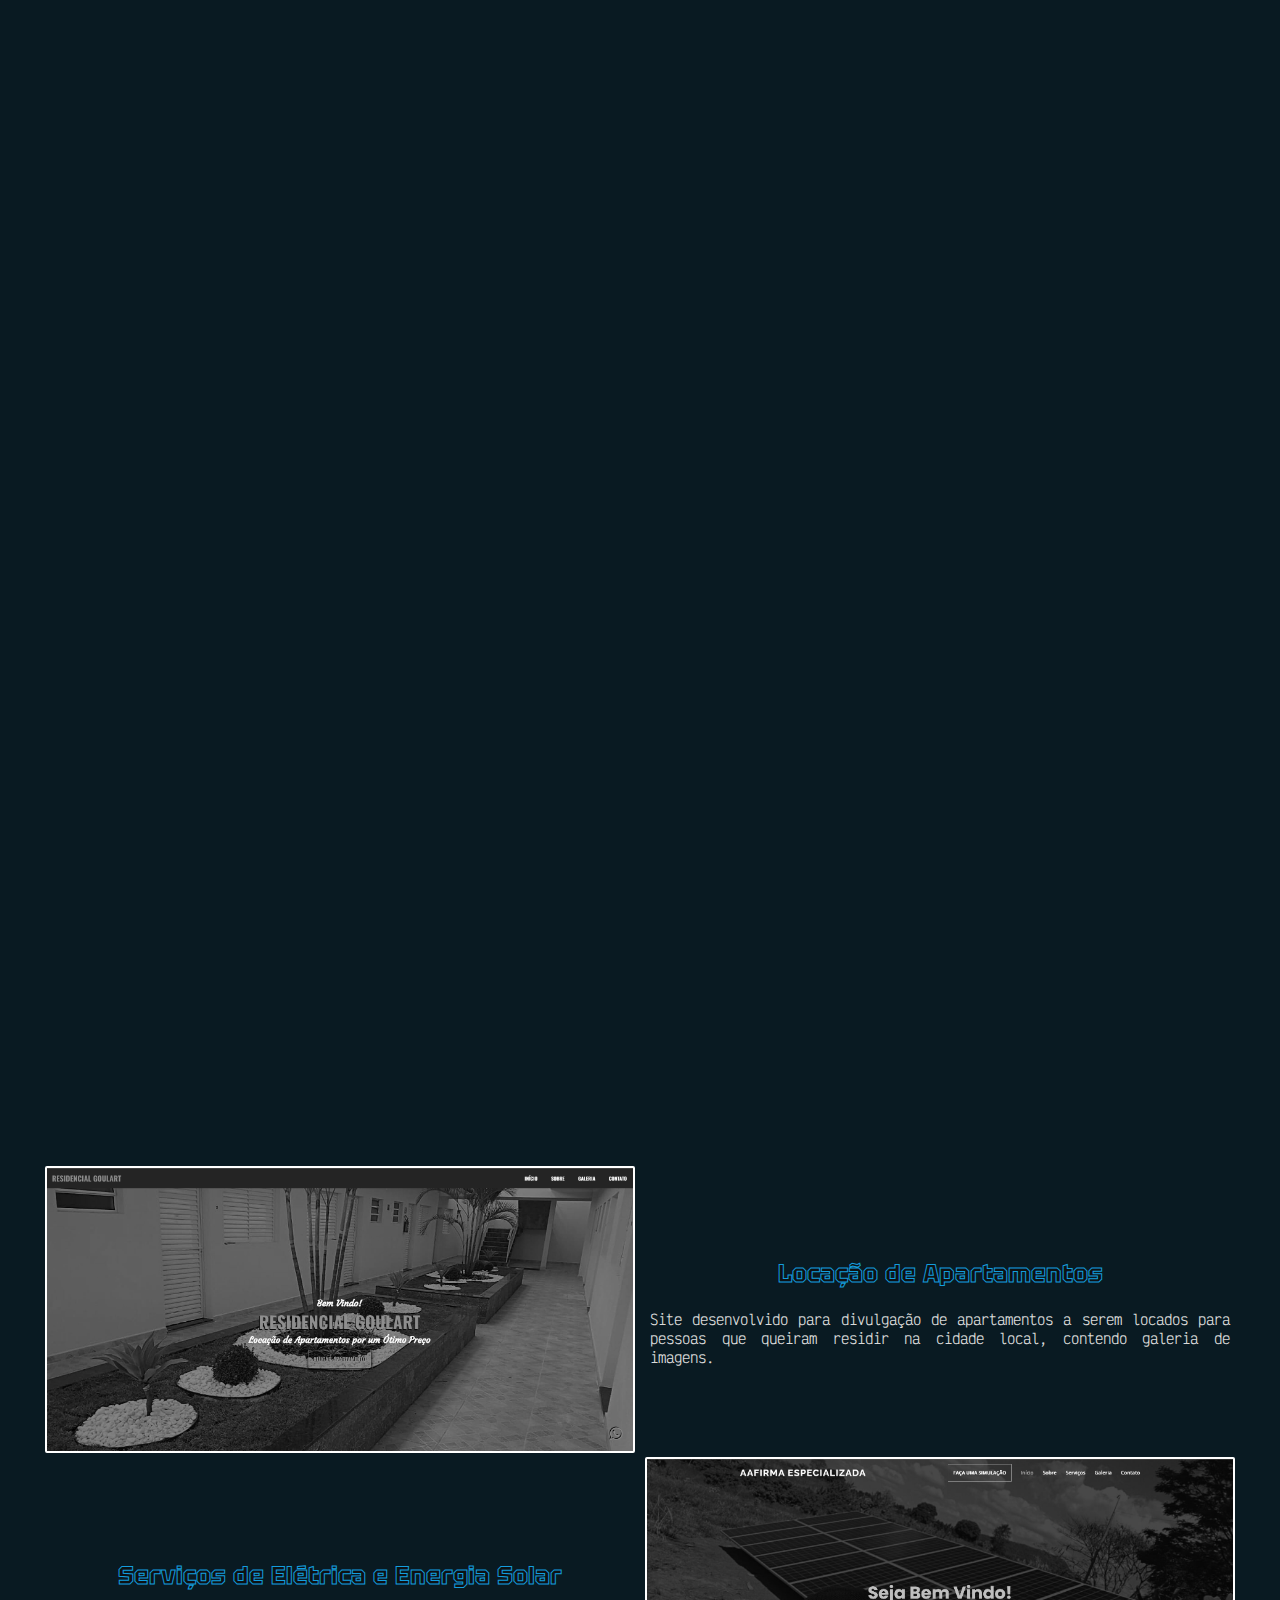
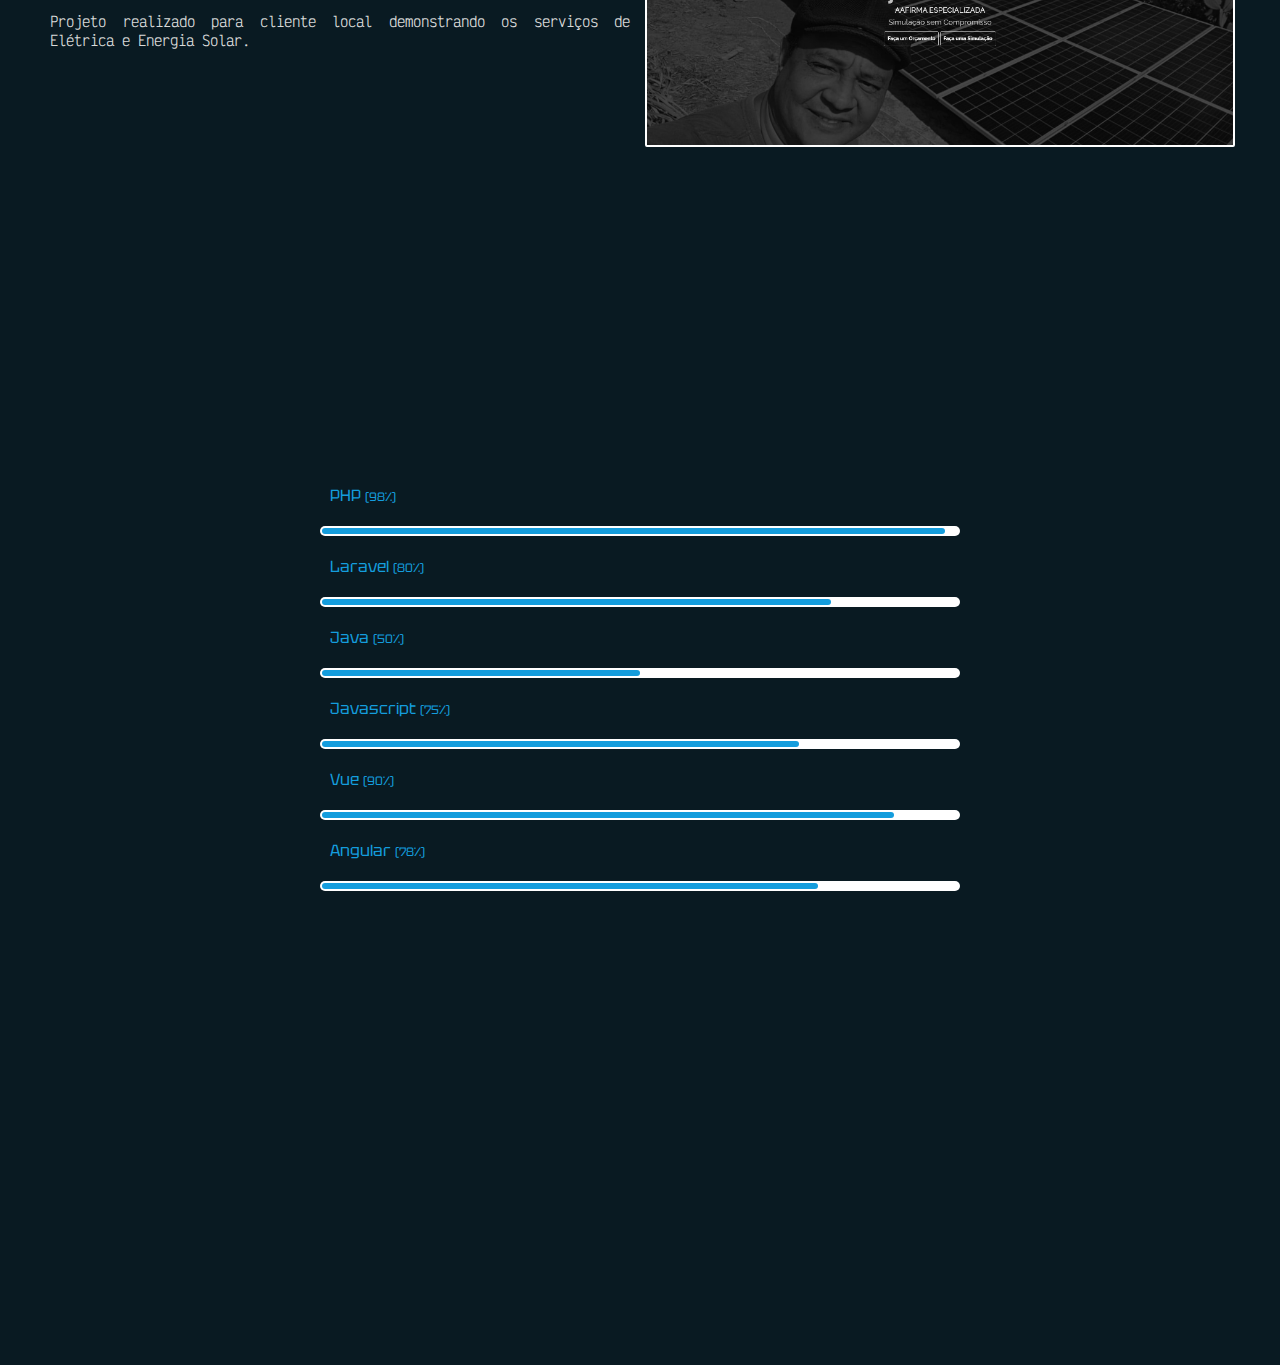
==== commit bc09483f: "adjust description portifolio" ====
--- a/index.html
+++ b/index.html
@@ -90,7 +90,7 @@
             <div class="project-col2">
                 <h3>Serviços de Elétrica e Energia Solar</h3>
                 <p>
-                    Projeto realizado para cliente local demonstrando os serviço de Elétrica e Energia Solar.
+                    Projeto realizado para cliente local demonstrando os serviços de Elétrica e Energia Solar.
                 </p>
             </div>
 
